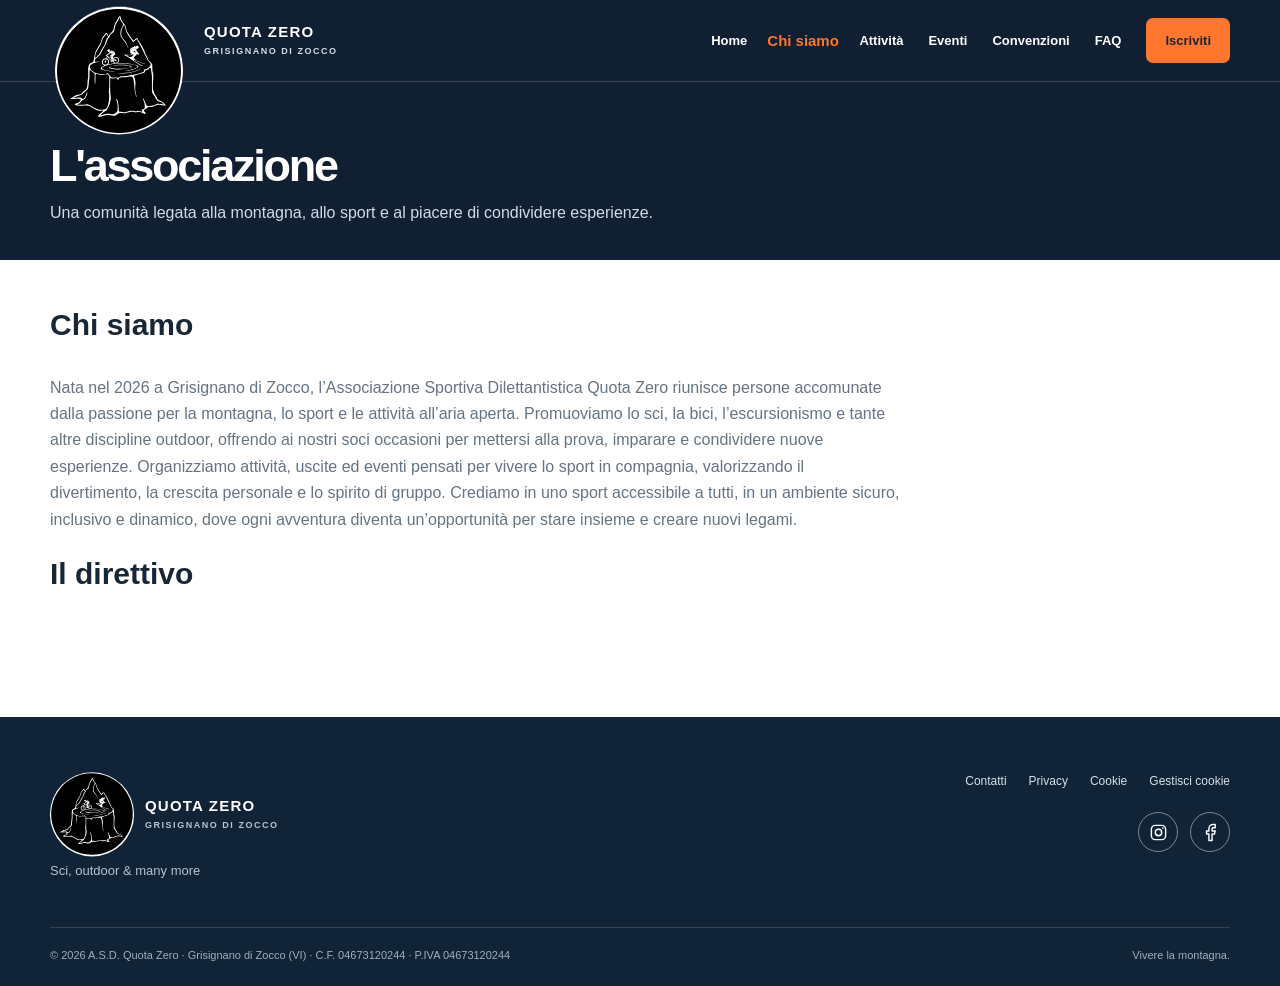
==== pages/associazione.html @ fb7524fe "Nuova versione completa sito Quota Zero" ====
<!doctype html>
<html lang="it">

<head>
    <meta charset="utf-8">
    <meta name="viewport" content="width=device-width,initial-scale=1">
    <meta name="description" content="L'associazione - Quota Zero, Grisignano di Zocco">
    <title>L'associazione | Quota Zero</title>
    <link rel="icon" type="image/svg+xml" href="../assets/img/favicon.svg">
    <link rel="stylesheet" href="../css/style.css">
    <script defer src="../js/main.js"></script>
    <link rel="stylesheet" href="../css/direttivo.css">
    <script defer src="../js/direttivo.js"></script>
</head>

<body>
    <div id="site-header"></div>
    <script src="../js/layout.js" data-root="../"></script>
    <main>
        <section class="page-hero">
            <div class="container">
                <h1>L'associazione</h1>
                <p>Una comunità legata alla montagna, allo sport e al piacere di condividere esperienze.</p>
            </div>
        </section>
        <section class="section container page-top">
            <div class="prose">
                <h2>Chi siamo</h2>
                <p>Nata nel 2026 a Grisignano di Zocco, l’Associazione Sportiva Dilettantistica Quota Zero riunisce
                    persone accomunate dalla passione per la montagna, lo sport e le attività all’aria aperta.
                    Promuoviamo lo sci, la bici, l’escursionismo e tante altre discipline outdoor, offrendo ai nostri
                    soci occasioni per mettersi alla prova, imparare e condividere nuove esperienze. Organizziamo
                    attività, uscite ed eventi pensati per vivere lo sport in compagnia, valorizzando il divertimento,
                    la crescita personale e lo spirito di gruppo. Crediamo in uno sport accessibile a tutti, in un
                    ambiente sicuro, inclusivo e dinamico, dove ogni avventura diventa un’opportunità per stare insieme
                    e creare nuovi legami.</p>
                <h2>Il direttivo</h2>
                <div id="direttivo" class="direttivo"></div>
            </div>
        </section>
    </main>
    <div id="site-footer"></div>
</body>

</html>
---- css/style.css ----
:root {
    --navy: #101f32;
    --blue: #5e9fc7;
    --ice: #f1f4f6;
    --orange: #ff762e;
    --ink: #182735;
    --muted: #647482;
    --white: #fff;
    --line: #dfe6eb;
    --radius: 18px;
    --max: 1180px;
}

:root {
    --fs-h1: clamp(30px, 4vw, 45px);
}

* {
    box-sizing: border-box
}

html {
    scroll-behavior: smooth
}

body {
    margin: 0;
    font-family: 'Manrope', sans-serif;
    color: var(--ink);
    line-height: 1.65;
}

a {
    color: inherit;
    text-decoration: none
}

img {
    max-width: 100%;
    display: block
}

.container {
    width: min(var(--max), calc(100% - 48px));
    margin-inline: auto
}

.site-header {
    height: 82px;
    padding: 0 max(24px, calc((100% - var(--max))/2));
    display: flex;
    align-items: center;
    justify-content: space-between;
    background: #fff;
    position: relative;
    z-index: 10;
    border-bottom: 1px solid #edf0f2
}

.brand {
    display: flex;
    align-items: center;
    gap: 11px;
    font-weight: 850;
    letter-spacing: .08em;
    font-size: 15px;
    color: var(--navy);
    line-height: 1.1
}

.brand small {
    display: block;
    font-size: 9px;
    letter-spacing: .17em;
    font-weight: 650;
    color: #7d8b96;
    margin-top: 6px
}

.brand-mark {
    display: grid;
    place-items: center;
    width: 42px;
    height: 42px;
    background: var(--navy);
    color: #fff;
    border-radius: 12px;
    font-size: 14px;
    letter-spacing: -.04em
}

.main-nav {
    display: flex;
    align-items: center;
    gap: 25px;
    font-size: 13px;
    font-weight: 650
}

.main-nav>a:not(.nav-cta) {
    color: #41515e
}

.main-nav>a:hover,
.main-nav a[aria-current=page] {
    color: var(--orange)
}

.nav-cta,
.button {
    display: inline-flex;
    align-items: center;
    justify-content: center;
    gap: 15px;
    padding: 12px 19px;
    border-radius: 7px;
    font-weight: 750;
    font-size: 13px
}

.nav-cta {
    background: var(--navy);
    color: #fff
}

.menu-toggle {
    display: none;
    border: 0;
    background: none;
    font-size: 25px;
    color: var(--navy)
}

/* "Scopri Quota Zero": si illumina al passaggio del mouse (non cliccabile) */
.hero-scroll {
    transition: color .3s ease, text-shadow .3s ease;
}

.hero-scroll span {
    transition: width .4s cubic-bezier(.2, .7, .2, 1), background .3s ease, box-shadow .3s ease;
}

.hero-scroll:hover {
    color: var(--orange);
    text-shadow: 0 0 14px rgba(255, 118, 46, .8);
}

.hero-scroll:hover span {
    width: 60px;
    background: var(--orange);
    box-shadow: 0 0 10px rgba(255, 118, 46, .9);
}

/* (stile hero: vedi sezione HERO in fondo al file) */

.eyebrow,
.section-kicker {
    font-size: 10px;
    letter-spacing: .19em;
    font-weight: 800
}

.eyebrow {
    color: #d9e6ef
}

h2 em {
    font-family: Georgia, serif;
    font-weight: 400
}

.button-row {
    display: flex;
    gap: 12px;
    margin-top: 30px;
    flex-wrap: wrap
}

.button-accent {
    background: var(--orange);
    color: #182735
}

.button-glass {
    border: 1px solid #ffffff9c;
    color: #fff;
    background: #ffffff16
}

.section {
    padding-block: 94px
}

.section-kicker {
    color: var(--orange);
    margin-bottom: 20px
}

.intro-grid {
    display: grid;
    grid-template-columns: 1fr 1fr;
    gap: 8%;
    align-items: start
}

.intro-grid h2,
.section-heading h2,
.community-copy h2,
.join-inner h2 {
    font-size: clamp(36px, 4.5vw, 57px);
    line-height: 1.05;
    letter-spacing: -.05em;
    margin: 0
}

.intro-grid p,
.community-copy p {
    color: var(--muted);
    max-width: 520px
}

.lead {
    font-size: 21px !important;
    line-height: 1.45;
    color: var(--navy) !important
}

.text-link {
    display: inline-flex;
    gap: 12px;
    align-items: center;
    color: var(--navy);
    font-size: 13px;
    font-weight: 800;
    margin-top: 13px;
    border-bottom: 1px solid var(--orange);
    padding-bottom: 5px
}

.activities-section {
    background: var(--ice)
}

.section-heading {
    display: flex;
    align-items: end;
    justify-content: space-between;
    gap: 25px;
    margin-bottom: 35px
}

.section-heading .text-link {
    margin-bottom: 8px
}

.activity-grid {
    display: grid;
    grid-template-columns: repeat(4, 1fr);
    /* era 1fr 1fr */
    gap: 16px;
    /* era 20px */

}

.activity-card {
    min-height: 320px;
    border-radius: var(--radius);
    padding: 24px;
    display: flex;
    flex-direction: column;
    justify-content: flex-end;
    color: #fff;
    background-size: cover;
    background-position: center;
    position: relative;
    overflow: hidden
}

.activity-card:before {
    content: "";
    position: absolute;
    inset: 0;
    background:
        linear-gradient(0deg, rgba(9, 27, 43, .88), rgba(9, 27, 43, .02) 75%),
        linear-gradient(180deg, rgba(9, 27, 43, .45), transparent 30%);
}

.activity-card>* {
    position: relative
}

.ski-card {
    background-image: url('../assets/img/sci.jpg');
    background-size: 150%;
}

.hike-card {
    background-image: url('../assets/img/escursionismo.jpg');
}

.card-number {
    font-size: 12px;
    letter-spacing: .12em
}

.activity-card h3 {
    font-size: 30px;
    line-height: 1;
    margin: 8px 0
}

.activity-card p {
    color: #e1e9ef;
    max-width: 300px
}

.round-arrow {
    display: grid;
    place-items: center;
    width: 43px;
    height: 43px;
    border-radius: 50%;
    background: var(--orange);
    color: var(--navy);
    font-weight: 900
}
.round-arrow svg {
    width: 18px;
    height: 18px;
    display: block;
}

.event-grid,
.news-grid {
    display: grid;
    grid-template-columns: repeat(3, 1fr);
    gap: 20px
}

.content-card {
    border: 1px solid var(--line);
    border-radius: 14px;
    overflow: hidden;
    background: #fff
}

.content-card img,
.card-image {
    width: 100%;
    height: 190px;
    object-fit: cover;
    background: var(--ice)
}

.content-card-body {
    padding: 20px
}

.tag {
    font-size: 10px;
    letter-spacing: .12em;
    text-transform: uppercase;
    font-weight: 800;
    color: #b66a2c
}

.content-card h3 {
    font-size: 20px;
    line-height: 1.25;
    margin: 8px 0
}

.content-card p {
    font-size: 13px;
    color: var(--muted);
    margin-bottom: 0
}

.date-label {
    font-size: 11px;
    color: var(--muted);
    font-weight: 700
}

.muted {
    color: var(--muted)
}

.join-band {
    background: var(--navy);
    color: #fff;
    min-height: 100vh;
    min-height: 100svh;
    display: flex;
    align-items: center;
    padding: 90px 0 40px
        /* 140 - 40 = 100px = altezza dell'header */
}

.join-inner {
    display: flex;
    align-items: center;
    justify-content: space-between;
    gap: 30px
}

.join-inner h2 {
    font-size: clamp(34px, 4vw, 52px)
}

.join-inner p {
    color: #c8d6e1
}

.light {
    color: #f1a76f
}

.community-section {
    display: grid;
    grid-template-columns: .8fr 1.2fr;
    gap: 8%;
    align-items: center
}

.site-footer {
    background: #102337;
    color: #fff;
    padding: 55px 0 22px
}

.footer-main {
    display: flex;
    justify-content: space-between;
    gap: 30px;
    padding-bottom: 45px
}

.brand-footer {
    color: #fff
}

.brand-footer .brand-mark {
    background: var(--orange);
    color: var(--navy)
}

.brand-footer small {
    color: #b5c4cf
}

.footer-main p {
    color: #b5c4cf;
    font-size: 13px
}

.footer-links {
    display: flex;
    gap: 22px;
    flex-wrap: wrap;
    align-items: start;
    font-size: 12px;
    color: #d6e0e7
}

.footer-bottom {
    border-top: 1px solid #ffffff24;
    padding-top: 18px;
    display: flex;
    justify-content: space-between;
    color: #9eb0bd;
    font-size: 11px
}

.page-hero {
    background: var(--navy);
    color: #fff;
    padding: 130px 0 35px
}

.page-hero h1 {
    font-size: var(--fs-h1);
    line-height: 1.05;
    letter-spacing: -.05em;
    margin: 12px 0
}

.page-hero p {
    color: #d1dce5;
    max-width: 650px;
    margin: 0;
    font-size: 16px;
    line-height: 1.5;
}

.prose {
    max-width: 850px
}

.prose h2 {
    font-size: 30px
}

.prose p,
.prose li {
    color: var(--muted)
}

.two-col {
    display: grid;
    grid-template-columns: 1fr 1fr;
    gap: 35px
}

.form-placeholder {
    padding: 28px;
    border-radius: 14px;
    background: var(--ice);
    border: 1px solid var(--line)
}

.button-dark {
    background: var(--navy);
    color: #fff
}

.site-footer a:hover {
    color: var(--orange)
}

@media(max-width:900px) {
    .main-nav {
        gap: 13px;
        font-size: 12px
    }

    .site-header {
        padding-inline: 22px
    }

    .event-grid,
    .news-grid {
        grid-template-columns: repeat(2, 1fr)
    }
}

@media(max-width:700px) {
    .container {
        width: min(100% - 36px, var(--max))
    }

    .site-header {
        height: 72px
    }

    .menu-toggle {
        display: block
    }

    .main-nav {
        display: none;
        position: absolute;
        top: 72px;
        left: 0;
        right: 0;
        background: #fff;
        padding: 18px 22px 25px;
        box-shadow: 0 15px 25px #172e491a;
        align-items: stretch;
        flex-direction: column;
        gap: 16px
    }

    .main-nav.open {
        display: flex
    }

    .main-nav a {
        padding: 5px
    }

    .nav-cta {
        align-self: start
    }

    .section {
        padding-block: 65px
    }

    .intro-grid,
    .activity-grid,
    .community-section,
    .two-col {
        grid-template-columns: 1fr
    }

    .intro-grid {
        gap: 12px
    }

    .section-heading {
        align-items: start;
        flex-direction: column
    }

    .activity-card {
        min-height: 350px
    }

    .event-grid,
    .news-grid {
        grid-template-columns: 1fr
    }

    .join-inner {
        align-items: start;
        flex-direction: column
    }

    .community-image {
        min-height: 270px
    }

    .footer-main,
    .footer-bottom {
        flex-direction: column
    }

    .footer-links {
        gap: 14px
    }

}

/* HOMEPAGE TRANSPARENT HEADER */

.home-header {
    position: fixed;
    top: 0;
    left: 0;
    right: 0;
    width: 100%;
    background: transparent;
    border-bottom: 1px solid rgba(255, 255, 255, .18);
    z-index: 10;

}

.home-header .brand {
    color: #fff;
}

.home-header .brand small {
    color: #d1dce5;
}

.home-header .brand-mark {
    background: var(--orange);
    color: var(--navy);
}

.home-header .main-nav>a:not(.nav-cta) {
    color: #fff;
}

.home-header .main-nav>a:hover {
    color: var(--orange);
}

.home-header .nav-cta {
    background: var(--orange);
    color: var(--navy);
}

.home-header .menu-toggle {
    color: #fff;
}

/* CINEMATIC ANIMATIONS */

@keyframes heroFadeUp {
    from {
        opacity: 0;
        transform: translateY(45px);
    }

    to {
        opacity: 1;
        transform: translateY(0);
    }
}

.hero-reveal {
    opacity: 0;
    animation: heroFadeUp 1s cubic-bezier(.2, .7, .2, 1) forwards;
}

.reveal-1 {
    animation-delay: .2s;
}

.reveal-2 {
    animation-delay: .45s;
}

.reveal-3 {
    animation-delay: .7s;
}

.reveal-4 {
    animation-delay: .95s;
}

.hero-video {
    animation: videoEntrance 2s ease-out both;
}

@keyframes videoEntrance {
    from {
        transform: scale(1.08);
        filter: brightness(.7);
    }

    to {
        transform: scale(1);
        filter: brightness(1);
    }
}

.button {
    transition:
        transform .3s ease,
        background .3s ease,
        box-shadow .3s ease;
}

.button:hover {
    transform: translateY(-4px);
    box-shadow: 0 12px 30px rgba(0, 0, 0, .2);
}

@media (prefers-reduced-motion: reduce) {

    .hero-reveal,
    .hero-video {
        animation: none;
        opacity: 1;
        transform: none;
        filter: none;
    }

    html {
        scroll-behavior: auto;
    }

    .button {
        transition: none;
    }
}

@media (max-width: 700px) {
    .home-header .main-nav {
        background: #101f32;
    }

    .home-header .main-nav>a:not(.nav-cta) {
        color: #fff;
    }

}

.button-agenda {
    display: inline-flex;
    align-items: center;
    gap: 10px;
}

.button-agenda .btn-icon {
    width: 18px;
    height: 18px;
    flex-shrink: 0;
    transition: transform 0.3s ease;
}

.button-agenda {
    transition: transform 0.25s cubic-bezier(0.2, 0.8, 0.2, 1), box-shadow 0.25s ease;
}

.button-agenda:hover {
    transform: translateY(-3px) scale(1.02);
    box-shadow: 0 10px 22px rgba(255, 118, 46, 0.35);
}

.button-agenda:hover .btn-icon {
    transform: scale(1.2) translateY(-1px);
}

/* 1. Prepariamo i link normali del menu */
.main-nav a:not(.nav-cta) {
    display: inline-block;
    transition: transform 0.25s cubic-bezier(0.34, 1.56, 0.64, 1), color 0.2s ease;
    transform-origin: center center;
}

.main-nav a:not(.nav-cta):hover,
.main-nav a:not(.nav-cta):focus-visible {
    transform: scale(1.15);
    color: var(--orange);
}

/* 2. Regole dedicate al pulsante Iscriviti (.nav-cta) con testo nero */
.main-nav .nav-cta {
    display: inline-flex;
    color: #182735 !important;
    /* Testo scuro/nero ben leggibile sullo sfondo arancione */
    transition: transform 0.25s cubic-bezier(0.34, 1.56, 0.64, 1), box-shadow 0.25s ease, filter 0.2s ease;
}

.main-nav .nav-cta:hover,
.main-nav .nav-cta:focus-visible {
    transform: scale(1.08);
    color: #182735 !important;
    /* Mantiene la scritta nera anche in hover */
    box-shadow: 0 8px 18px rgba(232, 139, 67, 0.4);
    filter: brightness(1.06);
}

/* 3. Effetto pressione al click per tutti */
.main-nav a:active {
    transform: scale(0.96);
}

/* =========================================================
   HERO (home) - unico blocco, nessun duplicato
   Per scurire/schiarire il video basta cambiare --hero-dim
   ========================================================= */

.hero {
    --hero-dim: .38;
    position: relative;
    min-height: 640px;
    height: 100svh;
    max-height: 980px;
    display: flex;
    align-items: center;
    color: #fff;
    background: var(--navy);
    overflow: hidden;
}

.hero-video {
    position: absolute;
    inset: 0;
    width: 100%;
    height: 100%;
    object-fit: cover;
    object-position: center;
    z-index: 0;
}

.hero-shade {
    position: absolute;
    inset: 0;
    z-index: 1;
    background:
        linear-gradient(90deg, rgba(8, 20, 34, .80) 0%, rgba(8, 20, 34, .50) 55%, rgba(8, 20, 34, .25) 100%),
        linear-gradient(0deg, rgba(8, 20, 34, .65) 0%, transparent 50%),
        rgba(8, 20, 34, var(--hero-dim));
}

.hero-content {
    position: relative;
    z-index: 2;
    padding-top: 110px;
    padding-bottom: 110px;
}

.hero-kicker {
    display: flex;
    align-items: center;
    gap: 14px;
    margin: 0 0 18px;
    font-size: 11px;
    font-weight: 800;
    letter-spacing: .28em;
    color: var(--orange);
}

.hero-kicker::before {
    content: "";
    width: 40px;
    height: 2px;
    background: var(--orange);
}

.hero .hero-title {
    margin: 0;
    font-family: 'Barlow Condensed', 'Arial Narrow', sans-serif;
    font-weight: 900;
    text-transform: uppercase;
    line-height: .86;
    letter-spacing: -.005em;
    text-shadow: 0 4px 30px rgba(0, 0, 0, .35);
}

.hero-title .line {
    display: block;
    font-size: clamp(48px, 7vw, 96px);
}

.hero-title .line-accent {
    color: var(--orange);
}

.hero-title .line-more {
    display: flex;
    align-items: center;
    gap: 18px;
    margin-top: 24px;
    font-size: clamp(14px, 1.6vw, 22px);
    font-weight: 600;
    letter-spacing: .28em;
    line-height: 1;
}

.hero-title .line-more::before {
    content: "";
    width: clamp(40px, 6vw, 90px);
    height: 2px;
    background: #fff;
}

.hero-description {
    max-width: 460px;
    margin: 28px 0 0;
    font-size: clamp(16px, 1.4vw, 19px);
    color: #e8eff4;
    text-shadow: 0 2px 14px rgba(0, 0, 0, .35);

    opacity: 0;
    visibility: hidden;
    transform: translateY(15px);
    transition: opacity .3s ease, transform .3s ease, visibility .3s;
}

.hero-description strong {
    color: #fff;
}

.hero-title-group .hero-kicker,
.hero-title-group .hero-title {
    transform: translateY(32px);
    transition: transform .4s cubic-bezier(.25, 1, .5, 1);
}

.hero-title-group:hover .hero-kicker,
.hero-title-group:hover .hero-title {
    transform: translateY(0);
}

.hero-title-group:hover .hero-description {
    opacity: 1;
    visibility: visible;
    transform: none;
}

@media (hover: none) {

    .hero-title-group .hero-kicker,
    .hero-title-group .hero-title {
        transform: none;
    }

    .hero-description {
        opacity: 1;
        visibility: visible;
        transform: none;
    }
}

.hero-scroll {
    position: absolute;
    z-index: 2;
    left: 50%;
    bottom: 28px;
    transform: translateX(-50%);
    display: flex;
    align-items: center;
    gap: 12px;
    font-size: 9px;
    letter-spacing: .18em;
    color: #fff;
    white-space: nowrap;
}

.hero-scroll span {
    width: 35px;
    height: 1px;
    background: var(--orange);
}

@media (max-width: 700px) {
    .hero-content {
        padding-top: 100px;
        padding-bottom: 90px;
    }

    .hero-kicker {
        font-size: 10px;
        letter-spacing: .2em;
    }

    .hero-title .line-more {
        letter-spacing: .2em;
        gap: 12px;
    }

    .hero-scroll {
        bottom: 20px;
    }
}

/* Header trasparente sulla home: diventa pieno quando si scorre */
.home-header {
    transition: background .3s ease, box-shadow .3s ease;
}

.home-header.scrolled {
    background: rgba(16, 31, 50, .72);
    backdrop-filter: blur(10px);
    -webkit-backdrop-filter: blur(10px);
    box-shadow: 0 8px 24px rgba(0, 0, 0, .12);
}

.reveal-on-scroll {
    opacity: 0;
    transform: translateY(40px);
    transition: opacity .5s cubic-bezier(.2, .7, .2, 1),
        transform .5s cubic-bezier(.2, .7, .2, 1);
    transition-delay: var(--delay, 0s);
}

.reveal-on-scroll.is-visible {
    opacity: 1;
    transform: none;
}

/* Sottolineatura che si disegna sotto "unisce." */
.underline-draw {
    position: relative;
    display: inline-block;
}

.underline-draw::after {
    content: "";
    position: absolute;
    left: 0;
    bottom: -.04em;
    width: 100%;
    height: .07em;
    background: var(--orange);
    transform: scaleX(0);
    transform-origin: left;
    transition: transform .8s cubic-bezier(.2, .7, .2, 1) .7s;
}

.underline-low::after {
    bottom: -.2em;
}

.is-visible .underline-draw::after {
    transform: scaleX(1);
}

@media (prefers-reduced-motion: reduce) {
    .reveal-on-scroll {
        opacity: 1;
        transform: none;
        transition: none;
    }

    .underline-draw::after {
        transform: scaleX(1);
        transition: none;
    }
}

/* Schermata intera con montagna e sciatore */
.intro-section {
    position: relative;
    height: 140vh;
    /* lunghezza dello scroll della discesa: più alto = discesa più lenta */
}

.intro-stage {
    position: sticky;
    top: 0;
    height: 100vh;
    height: 100svh;
    min-height: 560px;
    overflow: hidden;
    display: flex;
    align-items: center;
    background: #fff;
}

.intro-content {
    position: relative;
    z-index: 2;
    padding-top: 70px;
    /* spazio per l'header fisso */
    margin-bottom: 14vh;
    /* tiene il testo sopra la montagna */
}

.ski-scene {
    position: absolute;
    left: 0;
    bottom: 0;
    width: 100%;
    height: 50%;
    overflow: visible;
    z-index: 1;
    pointer-events: none;
    overflow: visible;
}

@media (max-width: 700px) {
    .ski-scene {
        height: 25%;
        bottom: -2%;
    }

    .ski-scene .mountains {
        transform: scaleY(0.65);
        transform-origin: bottom;
    }

    .intro-content {
        margin-bottom: 5vh;
    }

    .intro-content .text-link {
        display: table;
        margin-left: auto;
    }

    .mobile-ski-scene {
        transform: translateY(-35px);
    }
}

@media (prefers-reduced-motion: reduce) {
    .intro-section {
        height: auto;
    }

    .intro-stage {
        position: relative;
        min-height: 100vh;
    }
}

.section-sub {
    margin: 14px 0 0;
    max-width: 520px;
    font-size: 18px;
    color: var(--muted);
}

/* Etichetta Con neve / Senza neve */
.activity-card .season-tag {
    position: absolute;
    top: 22px;
    right: 22px;
    padding: 6px 12px;
    border-radius: 999px;
    font-size: 10px;
    font-weight: 800;
    letter-spacing: .12em;
    text-transform: uppercase;
}

.season-tag.snow {
    background: rgba(255, 255, 255, .92);
    color: var(--navy);
}

.season-tag.nosnow {
    background: var(--orange);
    color: var(--navy);
}

/* Nuove card: foto tue in assets/img/ (colore di riserva finché non ci sono) */
.snowhike-card {
    background-image: url('../assets/img/snow.jpg');
}

.mtb-card {
    background-color: #2f4a3a;
    background-image: url('../assets/img/mtb.jpg');
}

@media (max-width: 1000px) {
    .activity-grid {
        grid-template-columns: 1fr 1fr;
    }
}

@media (max-width: 700px) {
    .activity-grid {
        grid-template-columns: 1fr;
    }
}


/* Animazione al passaggio del mouse sulle card attività */
.activity-card {
    transition: transform .35s cubic-bezier(.2, .7, .2, 1),
        box-shadow .35s ease;
}

.activity-card:hover,
.activity-card:focus-visible {
    transform: translateY(-8px);
    box-shadow: 0 24px 50px rgba(9, 27, 43, .28);
}

/* Barra arancione che si disegna in basso */
.activity-card::after {
    content: "";
    position: absolute;
    left: 0;
    bottom: 0;
    width: 100%;
    height: 4px;
    background: var(--orange);
    transform: scaleX(0);
    transform-origin: left;
    transition: transform .45s cubic-bezier(.2, .7, .2, 1);
}

.activity-card:hover::after,
.activity-card:focus-visible::after {
    transform: scaleX(1);
}

/* La descrizione compare scorrendo */
.activity-card p {
    max-height: 0;
    opacity: 0;
    margin: 0;
    overflow: hidden;
    transition: max-height .45s ease, opacity .3s ease, margin .3s ease;
}

.activity-card:hover p,
.activity-card:focus-visible p {
    max-height: 120px;
    opacity: 1;
    margin: 6px 0 14px;
}

/* Freccia che ruota */
.round-arrow {
    transition: transform .35s cubic-bezier(.2, .7, .2, 1);
}

.activity-card:hover .round-arrow,
.activity-card:focus-visible .round-arrow {
    transform: rotate(45deg) scale(1.1);
}

/* Su smartphone e tablet (niente mouse) la descrizione resta sempre visibile */
@media (hover: none) {
    .activity-card p {
        max-height: none;
        opacity: 1;
        margin: 6px 0 14px;
    }
}

@media (max-width: 700px) {
    .activity-card {
        min-height: 260px;
    }
}

@media (prefers-reduced-motion: reduce) {

    .activity-card,
    .activity-card p,
    .round-arrow,
    .activity-card::after {
        transition: none;
    }

    .activity-card:hover,
    .activity-card:focus-visible {
        transform: none;
    }
}

/* ===== Bottoni "Entra nel gruppo": a destra, tutti in em ===== */
.join-actions {
    font-size: clamp(18px, 1.6vw, 30px);
    /* QUESTO ridimensiona entrambi i bottoni */
    display: flex;
    flex-direction: column;
    align-items: stretch;
    gap: 1.4em;
    width: 14em;
    flex-shrink: 0;
    margin: 0 60px 0 0;
}

/* --- Iscriviti: pillola azzurra con cerchio arancione --- */
.cta-pill {
    position: relative;
    isolation: isolate;
    overflow: hidden;
    display: flex;
    align-items: center;
    justify-content: space-between;
    gap: 1.3em;
    padding: .5em .5em .5em 2.1em;
    border-radius: 999px;
    background: #fff;
    color: var(--navy);
    font-weight: 800;
    transition: transform .3s cubic-bezier(.2, .7, .2, 1);
}

.cta-pill::before {
    content: "";
    position: absolute;
    z-index: -1;
    right: .5em;
    top: 50%;
    width: 3em;
    height: 3em;
    margin-top: -1.5em;
    border-radius: 50%;
    background: var(--orange);
    transition: transform .6s cubic-bezier(.2, .7, .2, 1);
}

.cta-pill-label {
    position: relative;
    display: block;
    height: 1.4em;
    line-height: 1.4;
    overflow: hidden;
}

.cta-pill-label>span,
.cta-pill-label::after {
    display: block;
    transition: transform .5s cubic-bezier(.2, .7, .2, 1);
}

.cta-pill-label::after {
    content: attr(data-text);
    position: absolute;
    left: 0;
    top: 100%;
    color: var(--navy);
}

.cta-pill-icon {
    display: grid;
    place-items: center;
    width: 2.5em;
    height: 2.5em;
    font-size: 1.2em;
    color: var(--navy);
    transition: transform .5s cubic-bezier(.2, .7, .2, 1);
}

.cta-pill:hover::before,
.cta-pill:focus-visible::before {
    transform: scale(10);
}

.cta-pill:hover .cta-pill-label>span,
.cta-pill:hover .cta-pill-label::after,
.cta-pill:focus-visible .cta-pill-label>span,
.cta-pill:focus-visible .cta-pill-label::after {
    transform: translateY(-100%);
}

.cta-pill:hover .cta-pill-icon,
.cta-pill:focus-visible .cta-pill-icon {
    transform: rotate(45deg);
}

.cta-pill:active {
    transform: scale(.96);
}

/* --- Convenzioni: coupon --- */
.cta-ticket {
    display: flex;
    align-items: stretch;
    height: 4em;
    font-weight: 800;
    color: var(--navy);
    margin-top: 90px;
}

.cta-ticket-main,
.cta-ticket-stub {
    display: flex;
    align-items: center;
    transition: transform .6s cubic-bezier(.34, 1.56, .64, 1);
}

.cta-ticket-main {
    position: relative;
    flex: 1;
    padding: 0 1.4em 0 2.1em;
    border-radius: .7em 0 0 .7em;
    background: radial-gradient(circle .5em at 0 50%, #0000 97%, #fff 100%);
}

.cta-ticket-main::after {
    content: "";
    position: absolute;
    right: -1px;
    top: .5em;
    bottom: .5em;
    border-right: 2px dashed rgba(16, 31, 50, .3);
}

.cta-ticket-stub {
    justify-content: center;
    width: 2.6em;
    font-size: 1.4em;
    border-radius: 0 .5em .5em 0;
    transform-origin: 0 100%;
    background: radial-gradient(circle .36em at 100% 50%, #0000 97%, var(--orange) 100%);
}

.cta-ticket:hover .cta-ticket-main,
.cta-ticket:focus-visible .cta-ticket-main {
    transform: translateX(-.25em) rotate(-1.5deg);
}

.cta-ticket:hover .cta-ticket-stub,
.cta-ticket:focus-visible .cta-ticket-stub {
    transform: translate(.45em, -.2em) rotate(9deg);
}

.cta-ticket:active .cta-ticket-main,
.cta-ticket:active .cta-ticket-stub {
    transform: none;
    transition-duration: .15s;
}

/* Schermi stretti: i bottoni vanno sotto il testo */
@media (max-width: 900px) {
    .join-inner {
        flex-direction: column;
        align-items: flex-start;
    }

    .join-actions {
        display: flex;
        justify-content: center;
        align-items: center;
        width: 100%;
        gap: 6px;
        margin-top: 35px;
    }
}

@media (prefers-reduced-motion: reduce) {

    .cta-pill,
    .cta-pill::before,
    .cta-pill-label>span,
    .cta-pill-label::after,
    .cta-pill-icon,
    .cta-ticket-main,
    .cta-ticket-stub {
        transition: none;
    }
}

/* Pagina Attività: card più allungate */
.activity-grid.sports-grid {
    grid-template-columns: repeat(4, 1fr);
    gap: 16px;
}

.sports-grid .activity-card {
    min-height: 420px;
}

.snowboard-card {
    background-color: #4a6d8c;
    background-image: url('../assets/img/snowboard.jpg');
}

.alpinismo-card {
    background-color: #3b4a5c;
    background-image: url('../assets/img/alpinismo.jpg');
}

.fondo-card {
    background-color: #5e7f99;
    background-image: url('../assets/img/sci-di-fondo.jpg');
}

.gita-card {
    background-color: #6b8ba3;
    background-image: url('../assets/img/gite-sulla-neve.jpg');
}

@media (max-width: 1000px) {
    .activity-grid.sports-grid {
        grid-template-columns: 1fr 1fr;
    }
}

@media (max-width: 700px) {
    .activity-grid.sports-grid {
        grid-template-columns: 1fr;
    }

    .sports-grid .activity-card {
        min-height: 380px;
    }
}

.sci-attivita-card {
    background-image: url('../assets/img/sci-attività.jpg');
}

/* Contenuto più vicino al banner */
.page-top {
    padding-top: 40px;
}

.page-top .two-col {
    align-items: start;
}

.page-top .prose h2 {
    margin-top: 0;
}

/* Bottone Iscriviti nel riquadro grigio */
.cta-pill.cta-pill-dark {
    display: inline-flex;
    font-size: 20px;
    gap: 40px;
    margin: 22px 0 18px;
    background: var(--navy);
    color: #fff;
}

.cta-pill.cta-pill-dark .cta-pill-label::after {
    color: var(--navy);
}

.hero-social-wrap {
    position: absolute;
    left: 0;
    right: 0;
    bottom: 40px;
    z-index: 2;
    display: flex;
    justify-content: flex-end;
    pointer-events: none;
}

.hero-social {
    display: flex;
    flex-direction: column;
    gap: 14px;
    pointer-events: auto;
}

.hero-social a {
    display: grid;
    place-items: center;
    position: relative;
    width: 64px;
    height: 64px;
    border: 1.5px solid rgba(255, 255, 255, .55);
    border-radius: 50%;
    background: rgba(255, 255, 255, .08);
    backdrop-filter: blur(6px);
    color: #fff;
    transition: transform .3s cubic-bezier(.2, .7, .2, 1), background .3s ease, color .3s ease, border-color .3s ease, box-shadow .3s ease;
}

.hero-social a svg {
    width: 30px;
    height: 30px;
}

.hero-social a:hover {
    transform: translateY(-3px);
    background: var(--orange);
    border-color: var(--orange);
    color: var(--navy);
    box-shadow: 0 0 18px rgba(255, 118, 46, .55);
}

@media (max-width: 700px) {
    .hero-social-wrap {
        top: auto;
        bottom: 70px;
        transform: none;
    }

    .hero-social {
        flex-direction: row;
    }

    .hero-social a {
        width: 42px;
        height: 42px;
    }
}

/* Scritta bianca a sinistra al passaggio del mouse */
.hero-social a::before {
    content: attr(data-label);
    position: absolute;
    right: calc(100% + 14px);
    top: 50%;
    transform: translate(10px, -50%);
    opacity: 0;
    color: #fff;
    font-size: 17px;
    font-weight: 700;
    white-space: nowrap;
    text-shadow: 0 2px 10px rgba(0, 0, 0, .5);
    pointer-events: none;
    transition: opacity .3s ease, transform .3s cubic-bezier(.2, .7, .2, 1);
}

.hero-social a:hover::before {
    opacity: 1;
    transform: translate(0, -50%);
}

@media (hover: none) {
    .hero-social a::before {
        display: none;
    }
}

/* Scritta più in alto, vicino al logo */
.site-footer .brand-footer {
    margin-bottom: 0;
}

.site-footer .footer-main p {
    margin: 4px 0 0;
}

/* Icone social nel footer */
.footer-social {
    display: flex;
    gap: 12px;
    margin-top: 18px;
}

.footer-social a {
    display: grid;
    place-items: center;
    width: 40px;
    height: 40px;
    border: 1.5px solid rgba(255, 255, 255, .45);
    border-radius: 50%;
    color: #fff;
    transition: transform .3s cubic-bezier(.2, .7, .2, 1), background .3s ease, color .3s ease, border-color .3s ease;
}

.footer-social a svg {
    width: 19px;
    height: 19px;
}

.footer-social a:hover {
    transform: translateY(-3px);
    background: var(--orange);
    border-color: var(--orange);
    color: var(--navy);
}

.footer-right {
    display: flex;
    flex-direction: column;
    align-items: flex-end;
    gap: 20px;
}

.footer-social {
    margin-top: 0;
    justify-content: flex-end;
}

/* Voce di menu della pagina in cui ti trovi: resta illuminata come al passaggio del mouse */
.main-nav a[aria-current="page"],
.home-header .main-nav>a[aria-current="page"] {
    transform: scale(1.15);
    color: var(--orange);
}

.contact-social {
    display: flex;
    gap: 12px;
}

.contact-social a {
    display: grid;
    place-items: center;
    width: 48px;
    height: 48px;
    border: 1.5px solid var(--navy);
    border-radius: 50%;
    color: var(--navy);
    transition: transform .3s cubic-bezier(.2, .7, .2, 1), background .3s ease, border-color .3s ease;
}

.contact-social a svg {
    width: 22px;
    height: 22px;
}

.contact-social a:hover {
    transform: translateY(-3px);
    background: var(--orange);
    border-color: var(--orange);
}

.contact-row {
    display: flex;
    align-items: center;
    gap: 14px;
    margin: 0 0 16px;
}

.brand-logo {
    width: 104px;
    height: 104px;
    margin: -10px;
    background: #fff;
    clip-path: circle(40.5%);
}

@media (max-width: 700px) {
    .brand-logo {
        width: 78px;
        height: 78px;
        margin: -8px;
    }
}

.cta-pill-icon svg {
    width: 18px;
    height: 18px;
    display: block;
}

.hero-iscriviti {
    display: none;
}

@media (max-width: 700px) {
    .hero .button-row {
        display: inline-flex;
        flex-direction: column;
        gap: 12px;
    }

    .hero-iscriviti {
        display: inline-flex;
    }
}

/* ===== SLIDER ATTIVITÀ MOBILE ===== */

@media (max-width: 700px) {

    .activity-grid {
        display: flex;
        gap: 12px;

        overflow-x: auto;
        overflow-y: hidden;

        padding: 0 20px 20px;

        scroll-snap-type: x mandatory;
        scroll-padding-left: 20px;

        -webkit-overflow-scrolling: touch;
        scrollbar-width: none;

        margin-right: -20px;
        margin-left: -20px;
    }

    .activity-grid::-webkit-scrollbar {
        display: none;
    }

    .activity-card {
        flex: 0 0 82%;
        min-width: 82%;
        min-height: 340px;

        scroll-snap-align: start;
        scroll-snap-stop: always;
    }

}
@media (max-width: 700px) {
    .main-nav {
        padding-left: 36px;
        padding-right: 22px;
    }
}


/* ===== LOGO HEADER: EFFETTO SOVRAPPOSTO ===== */

/* L'header deve permettere al logo di uscire dai suoi bordi */
.home-header {
    overflow: visible;
    transition: background .3s ease, box-shadow .3s ease;
}

/* Logo grande quando siamo in cima */
.home-header .brand {
    gap: 16px;
    position: relative;
    z-index: 2;
}

.home-header .brand-logo {
    display: block;
    width: 158px;
    height: 158px;
    object-fit: contain;
    flex-shrink: 0;
    transform: translateY(30px);
    transition:
        width .35s ease,
        height .35s ease,
        transform .35s ease;
}

/* Logo ridotto quando si scorre */
.home-header.scrolled .brand-logo {
    width: 90px;
    height: 90px;
    transform: translateY(0);
}

/* Header sopra tutti gli elementi */
.home-header {
    z-index: 100;
}

/* ===== VERSIONE MOBILE ===== */

@media (max-width: 760px) {

    .home-header .brand {
        gap: 10px;
    }

    .home-header .brand-logo {
        width: 94px;
        height: 94px;
        transform: translateY(12px);
    }

    .home-header.scrolled .brand-logo {
        width: 60px;
        height: 60px;
        transform: translateY(0);
    }

}

.hero-social { align-items: flex-end; }

.hero-social a.hero-powered {
    width: auto;
    height: auto;
    padding: 10px 18px;
    border-radius: 999px;
    font-size: 13px;
    font-weight: 700;
    letter-spacing: .08em;
    white-space: nowrap;
}

@media (max-width: 700px) {
    .hero-social { align-items: center; }
}

/* Sezione sponsor in fondo alla home */
.sponsor-section {
    padding: 70px 0 80px;
    background: #fff;
    text-align: center;
    scroll-margin-top: 90px;
}

.sponsor-section h2 {
    margin: 0 0 36px;
    font-size: clamp(26px, 3vw, 36px);
}

.sponsor-logos {
    display: flex;
    flex-wrap: wrap;
    align-items: center;
    justify-content: center;
    gap: 28px 56px;
    min-height: 120px;
}

.sponsor-logos img {
    display: block;
    width: auto;
    max-width: 180px;
    max-height: 64px;
    object-fit: contain;
}

/* Finché non ci sono i loghi si vede lo spazio vuoto; sparisce da solo quando ne aggiungi uno */
.sponsor-logos:empty {
    border: 2px dashed #cfd9e1;
    border-radius: 16px;
    color: #8795a3;
}

.sponsor-logos:empty::before {
    content: "Spazio per i loghi degli sponsor";
}
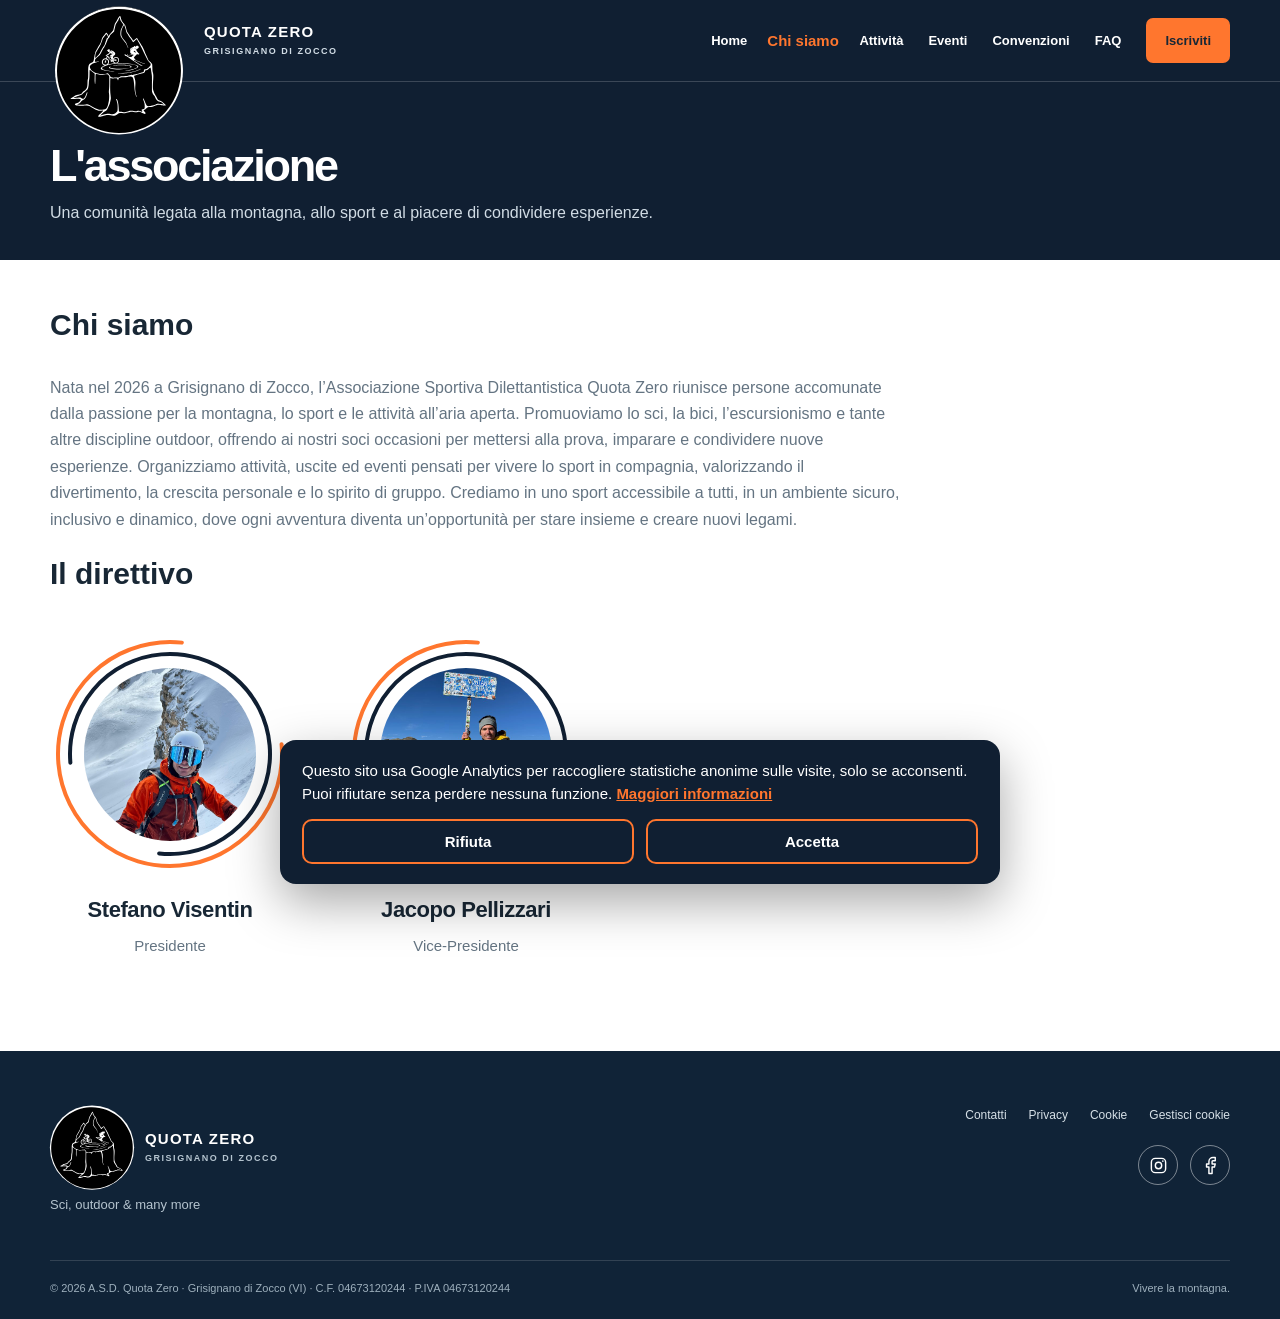
==== commit 253a4198: "Correzione nomi sorgenti" ====
--- a/pages/associazione.html
+++ b/pages/associazione.html
@@ -9,8 +9,8 @@
     <link rel="icon" type="image/svg+xml" href="../assets/img/favicon.svg">
     <link rel="stylesheet" href="../css/style.css">
     <script defer src="../js/main.js"></script>
-    <link rel="stylesheet" href="../css/direttivo.css">
-    <script defer src="../js/direttivo.js"></script>
+    <link rel="stylesheet" href="../css/Direttivo.css">
+    <script defer src="../js/Direttivo.js"></script>
 </head>
 
 <body>
--- a/css/Direttivo.css
+++ b/css/Direttivo.css
@@ -0,0 +1,90 @@
+/* ===== Chi siamo: il direttivo ===== */
+
+.direttivo {
+    display: flex;
+    flex-wrap: wrap;
+    gap: 40px 56px;
+    margin-top: 36px;
+}
+
+.dir-member {
+    width: 240px;
+    text-align: center;
+}
+
+.dir-photo {
+    position: relative;
+    width: 240px;
+    height: 240px;
+    margin: 0 auto;
+}
+
+.dir-rings {
+    position: absolute;
+    inset: 0;
+    width: 100%;
+    height: 100%;
+}
+
+.dir-rings circle {
+    fill: none;
+    stroke-width: 4;
+    stroke-linecap: round;
+}
+
+.ring-outer { stroke: var(--orange); }
+.ring-inner { stroke: var(--navy); }
+
+.dir-img {
+    position: absolute;
+    inset: 14%;
+    border-radius: 50%;
+    overflow: hidden;
+    display: grid;
+    place-items: center;
+    background: #e8edf1;
+}
+
+.dir-img img {
+    width: 100%;
+    height: 100%;
+    object-fit: cover;
+    display: block;
+}
+
+/* Se la foto non c'è ancora, si vedono le iniziali */
+.dir-initials {
+    display: none;
+    font-size: 44px;
+    font-weight: 800;
+    color: var(--navy);
+}
+
+.dir-photo.no-photo .dir-initials { display: block; }
+.dir-photo.no-photo img { display: none; }
+
+.dir-member h3 {
+    margin: 18px 0 6px;
+    font-size: 22px;
+    letter-spacing: -.02em;
+}
+
+.dir-member p {
+    margin: 0;
+    font-size: 15px;
+    line-height: 1.45;
+    color: var(--muted);
+}
+
+@media (max-width: 560px) {
+    .direttivo { gap: 32px; justify-content: center; }
+    .dir-member { width: 200px; }
+    .dir-photo { width: 200px; height: 200px; }
+}
+.dir-rings circle {
+    transform-origin: 120px 120px;
+    transition: transform 1.4s cubic-bezier(.2, .7, .2, 1);
+}
+
+.ring-outer { transform: rotate(calc(-5deg + var(--r, 0) * 360deg)); }
+.ring-inner { transform: rotate(calc(175deg - var(--r, 0) * 360deg)); }
